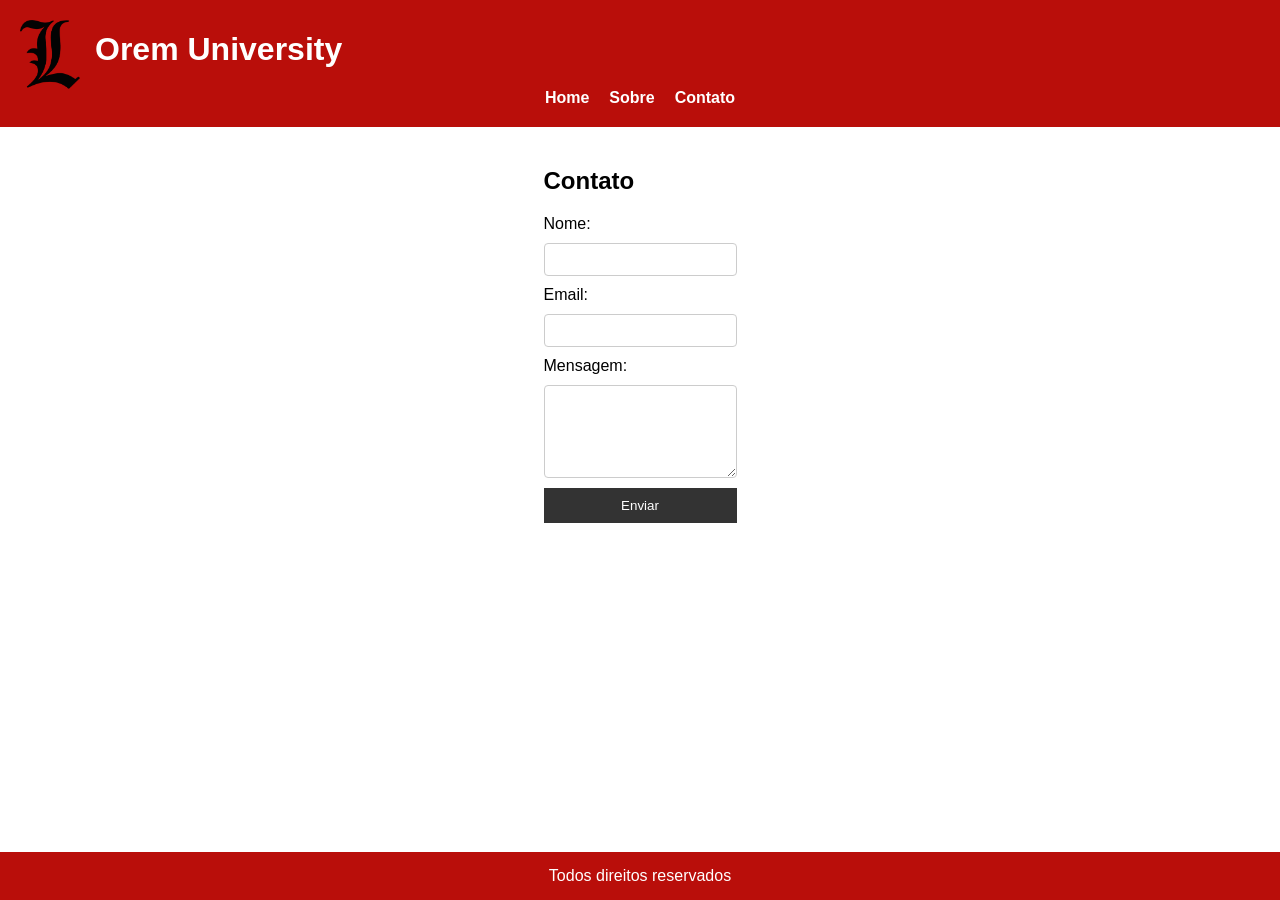
==== contato.html @ 95e1c92b "University" ====
<!DOCTYPE html>
<html lang="pt-br">
<head>
<meta charset="UTF-8">
<meta name="viewport" content="width=device-width, initial-scale=1.0">
<title>Contato</title>
<link rel="stylesheet" href="style.css">
</head>

<body>

<header>
<div class="topo">

<img src="./image/logo.png" alt="Logo do site" class="logo">

<h1>Orem University</h1>

</div>
    <nav>
        <ul>
            <li><a href="index.html">Home</a></li>
            <li><a href="sobre.html">Sobre</a></li>
            <li><a href="contato.html">Contato</a></li>
        </ul>
    </nav>
</header>

<main>

<section class="conteudo">

<article>
<h2>Contato</h2>

<form>

<label>Nome:</label>
<input type="text" required>

<label>Email:</label>
<input type="email" required>

<label>Mensagem:</label>
<textarea rows="5"></textarea>

<button type="submit">Enviar</button>

</form>

</article>

</section>

</main>

<footer>
<p>Todos direitos reservados</p>
</footer>

</body>
</html>
---- style.css ----
*{
margin:0;
padding:0;
box-sizing:border-box;
font-family: Arial, sans-serif;
}

body{
display:flex;
flex-direction:column;
min-height:100vh;
}

/* HEADER */

header{
background:#B90E0A;
color:white;
padding:20px;
}

header h1{
text-align:center;
margin-bottom:10px;
}

nav ul{
display:flex;
justify-content:center;
list-style:none;
gap:20px;
}

nav a{
color:white;
text-decoration:none;
font-weight:bold;
}

nav a:hover{
text-decoration:underline;
}

/* CONTEÚDO */

main{
flex:1;
display:flex;
justify-content:center;
padding:40px;
}

.conteudo{
max-width:800px;
}

article{
display:flex;
flex-direction:column;
gap:20px;
}

/* IMAGEM */

.imagem{
width:auto;
height:auto;
background:#ddd;
border:2px dashed #999;
display:flex;
align-items:center;
justify-content:center;
}

/* FORMULÁRIO */

form{
display:flex;
flex-direction:column;
gap:10px;
}

input, textarea{
padding:8px;
border:1px solid #ccc;
border-radius:4px;
}

button{
padding:10px;
background:#333;
color:white;
border:none;
cursor:pointer;
}

button:hover{
background:#555;
}

/* FOOTER */

footer{
background:#B90E0A;
color:white;
text-align:center;
padding:15px;
}

/* LOGO */

.topo{
display:flex;
align-items:center;
gap:15px;
}

.logo{
width:60px;
height:auto;
}
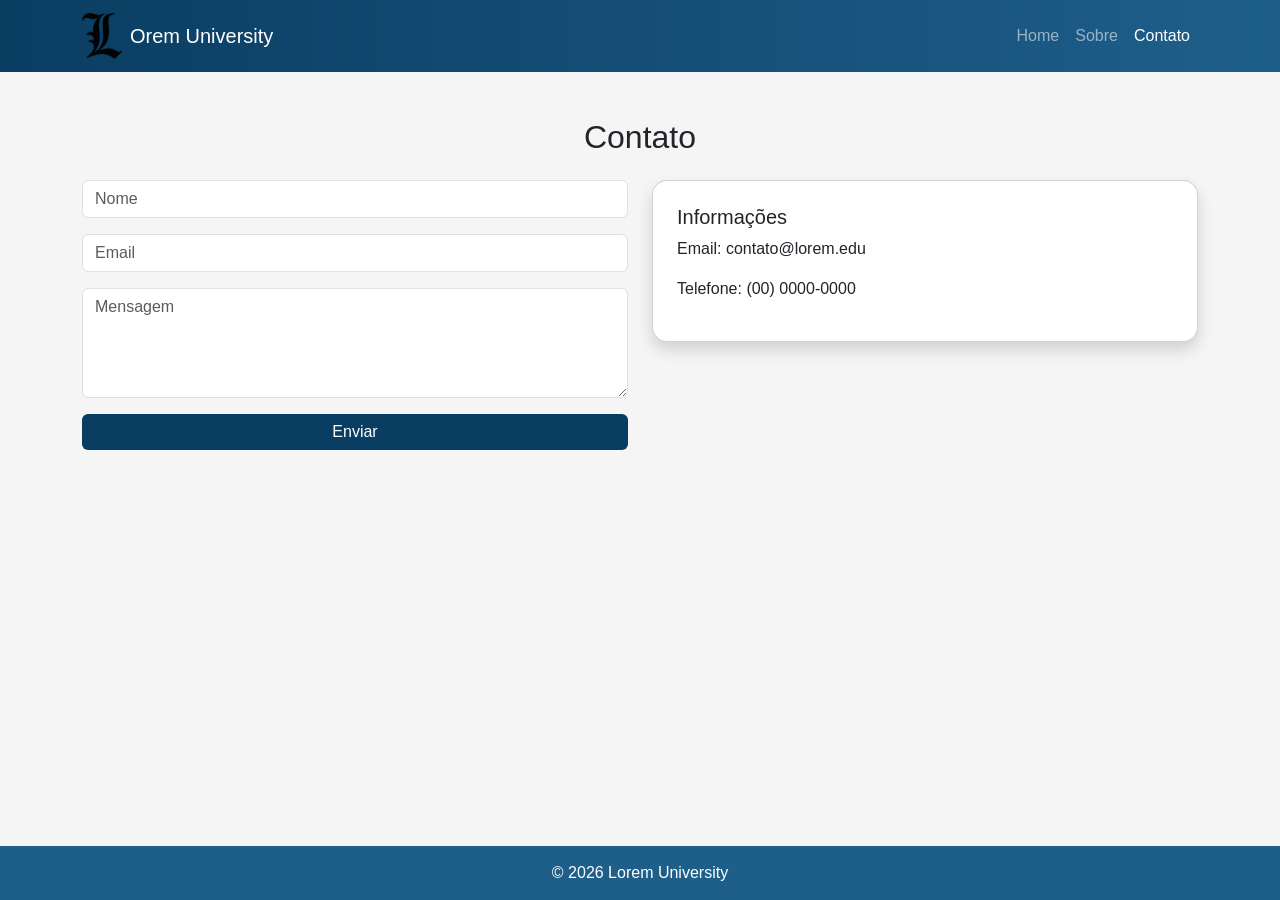
==== commit 33d03e1f: "Add files via upload" ====
--- a/contato.html
+++ b/contato.html
@@ -3,60 +3,96 @@
 <head>
 <meta charset="UTF-8">
 <meta name="viewport" content="width=device-width, initial-scale=1.0">
-<title>Contato</title>
+
+<title>Contato - Lorem University</title>
+
+<!-- Bootstrap CSS -->
+<link href="https://cdn.jsdelivr.net/npm/bootstrap@5.3.3/dist/css/bootstrap.min.css" rel="stylesheet">
+
 <link rel="stylesheet" href="style.css">
 </head>
 
 <body>
 
-<header>
-<div class="topo">
+<!-- Navbar do Bootstrap -->
+<nav class="navbar navbar-expand-lg navbar-dark fixed-top">
+  <div class="container">
 
-<img src="./image/logo.png" alt="Logo do site" class="logo">
+    <a class="navbar-brand d-flex align-items-center" href="index.html">
+      <img src="image/logo.png" width="40" class="me-2">
+      Orem University
+    </a>
 
-<h1>Orem University</h1>
+    <!-- Botão para telas menores -->
+    <button class="navbar-toggler" data-bs-toggle="collapse" data-bs-target="#menu">
+      <span class="navbar-toggler-icon"></span>
+    </button>
 
-</div>
-    <nav>
-        <ul>
-            <li><a href="index.html">Home</a></li>
-            <li><a href="sobre.html">Sobre</a></li>
-            <li><a href="contato.html">Contato</a></li>
-        </ul>
-    </nav>
-</header>
+    <!-- Área colapsável -->
+    <div class="collapse navbar-collapse" id="menu">
+      <ul class="navbar-nav ms-auto">
+
+        <li class="nav-item">
+          <a class="nav-link" href="index.html">Home</a>
+        </li>
+
+        <li class="nav-item">
+          <a class="nav-link" href="sobre.html">Sobre</a>
+        </li>
+
+        <li class="nav-item">
+          <a class="nav-link active" href="contato.html">Contato</a>
+        </li>
+
+      </ul>
+    </div>
+  </div>
+</nav>
 
 <main>
 
-<section class="conteudo">
+<!-- Container -->
+<section class="container my-5">
+  <h2 class="text-center mb-4">Contato</h2>
 
-<article>
-<h2>Contato</h2>
+  <!-- Grid -->
+  <div class="row g-4">
 
-<form>
+    <div class="col-md-6">
+      <!-- Formulário -->
+      <form>
+        <input class="form-control mb-3" placeholder="Nome">
+        <input class="form-control mb-3" placeholder="Email">
+        <textarea class="form-control mb-3" rows="4" placeholder="Mensagem"></textarea>
 
-<label>Nome:</label>
-<input type="text" required>
+        <!-- Botão -->
+        <button class="btn btn-primary w-100">Enviar</button>
+      </form>
+    </div>
 
-<label>Email:</label>
-<input type="email" required>
+    <div class="col-md-6">
+      <!-- Card -->
+      <div class="card p-4 shadow">
+        <h5>Informações</h5>
+        <p>Email: contato@lorem.edu</p>
+        <p>Telefone: (00) 0000-0000</p>
+      </div>
+    </div>
 
-<label>Mensagem:</label>
-<textarea rows="5"></textarea>
-
-<button type="submit">Enviar</button>
-
-</form>
-
-</article>
-
+  </div>
 </section>
 
 </main>
 
+<!-- Footer com container -->
 <footer>
-<p>Todos direitos reservados</p>
+  <div class="container text-center">
+    <p class="mb-0">© 2026 Lorem University</p>
+  </div>
 </footer>
+
+<!-- Bootstrap JS -->
+<script src="https://cdn.jsdelivr.net/npm/bootstrap@5.3.3/dist/js/bootstrap.bundle.min.js"></script>
 
 </body>
 </html>
--- a/style.css
+++ b/style.css
@@ -1,121 +1,82 @@
-*{
-margin:0;
-padding:0;
-box-sizing:border-box;
-font-family: Arial, sans-serif;
+body {
+    font-family: 'Poppins', sans-serif;
+    padding-top: 70px;
+    background-color: #f5f5f5;
 }
 
-body{
-display:flex;
-flex-direction:column;
-min-height:100vh;
+:root {
+    --ocean: #0a3d62;
+    --ocean-light: #1e5f8a;
 }
 
-/* HEADER */
-
-header{
-background:#B90E0A;
-color:white;
-padding:20px;
+/* NAVBAR */
+.navbar {
+    background: linear-gradient(90deg, var(--ocean), var(--ocean-light));
 }
 
-header h1{
-text-align:center;
-margin-bottom:10px;
+/* CAROUSEL */
+.carousel img {
+    height: 500px;
+    object-fit: cover;
 }
 
-nav ul{
-display:flex;
-justify-content:center;
-list-style:none;
-gap:20px;
+/* CAPTION */
+.custom-caption {
+    background-color: var(--ocean);
+    padding: 20px;
+    border-radius: 10px;
 }
 
-nav a{
-color:white;
-text-decoration:none;
-font-weight:bold;
+/* BOTÃO HERO PRETO */
+.btn-hero {
+    background-color: #000;
+    border: none;
+    color: #fff;
 }
 
-nav a:hover{
-text-decoration:underline;
+.btn-hero:hover {
+    background-color: #333;
 }
 
-/* CONTEÚDO */
-
-main{
-flex:1;
-display:flex;
-justify-content:center;
-padding:40px;
+/* BOTÕES PADRÃO */
+.btn-primary {
+    background-color: var(--ocean);
+    border: none;
 }
 
-.conteudo{
-max-width:800px;
+.btn-primary:hover {
+    background-color: var(--ocean-light);
 }
 
-article{
-display:flex;
-flex-direction:column;
-gap:20px;
+/* CARDS */
+.card {
+    border-radius: 15px;
+    transition: 0.3s;
 }
 
-/* IMAGEM */
-
-.imagem{
-width:auto;
-height:auto;
-background:#ddd;
-border:2px dashed #999;
-display:flex;
-align-items:center;
-justify-content:center;
-}
-
-/* FORMULÁRIO */
-
-form{
-display:flex;
-flex-direction:column;
-gap:10px;
-}
-
-input, textarea{
-padding:8px;
-border:1px solid #ccc;
-border-radius:4px;
-}
-
-button{
-padding:10px;
-background:#333;
-color:white;
-border:none;
-cursor:pointer;
-}
-
-button:hover{
-background:#555;
+.card:hover {
+    transform: translateY(-10px);
 }
 
 /* FOOTER */
-
-footer{
-background:#B90E0A;
-color:white;
-text-align:center;
-padding:15px;
+footer {
+    background: var(--ocean-light);
+    color: white;
+    text-align: center;
+    padding: 15px;
+    margin-top: auto;
 }
 
-/* LOGO */
-
-.topo{
-display:flex;
-align-items:center;
-gap:15px;
+/* FIX FOOTER */
+html, body {
+    height: 100%;
 }
 
-.logo{
-width:60px;
-height:auto;
+body {
+    display: flex;
+    flex-direction: column;
+}
+
+main {
+    flex: 1;
 }
